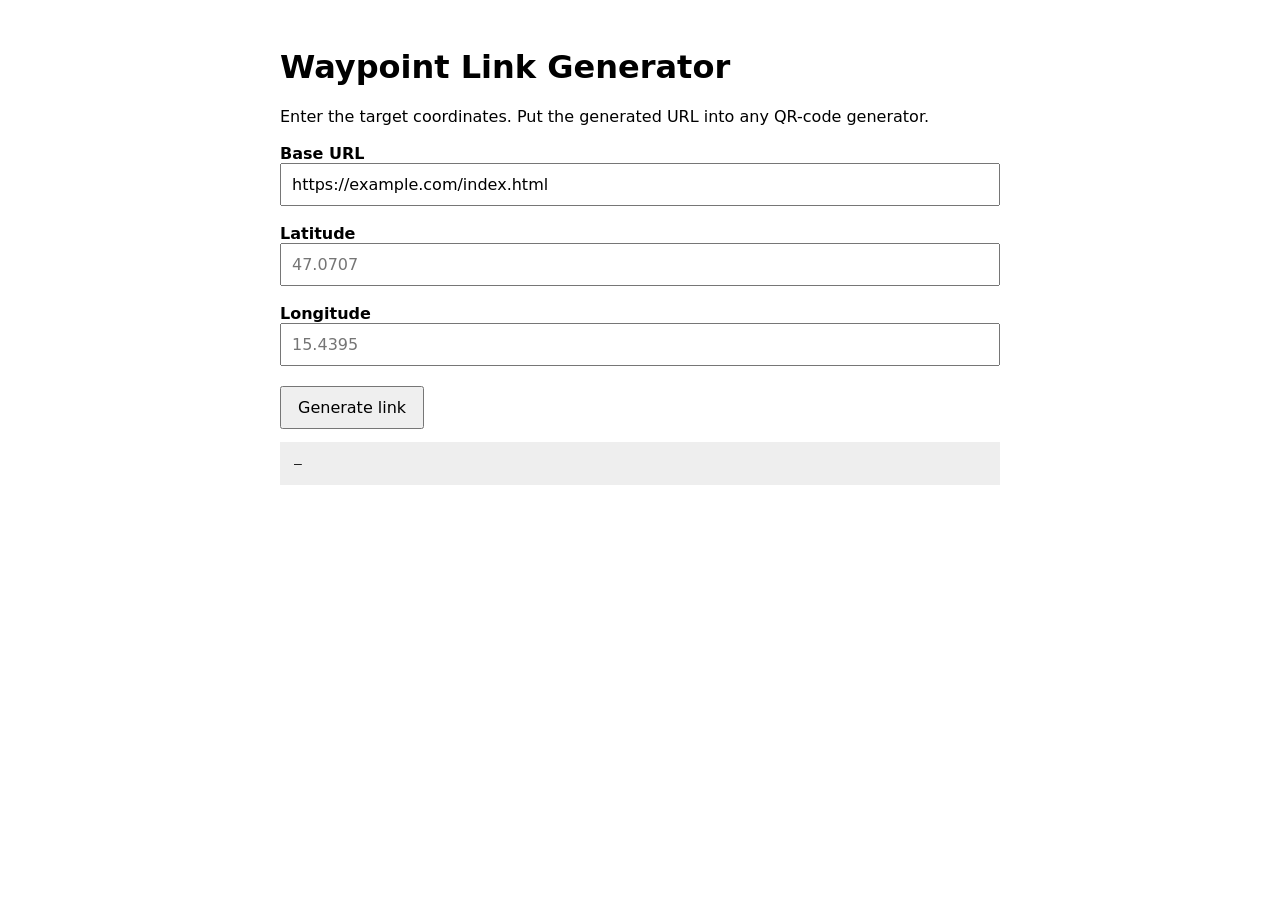
==== generator.html @ a3d1a259 "init" ====
<!doctype html>
<html lang="en">
<head>
  <meta charset="utf-8" />
  <meta name="viewport" content="width=device-width, initial-scale=1" />
  <title>Waypoint Link Generator</title>
  <style>
    body { font-family: system-ui, sans-serif; max-width: 720px; margin: 48px auto; padding: 0 20px; }
    label { display:block; margin-top:18px; font-weight:700; }
    input { width:100%; box-sizing:border-box; padding:10px; font:inherit; }
    button { margin-top:20px; padding:10px 16px; font:inherit; cursor:pointer; }
    pre { white-space:pre-wrap; overflow-wrap:anywhere; padding:14px; background:#eee; }
  </style>
</head>
<body>
  <h1>Waypoint Link Generator</h1>
  <p>Enter the target coordinates. Put the generated URL into any QR-code generator.</p>

  <label for="base">Base URL</label>
  <input id="base" value="https://example.com/index.html" />

  <label for="lat">Latitude</label>
  <input id="lat" type="number" step="any" placeholder="47.0707" />

  <label for="lon">Longitude</label>
  <input id="lon" type="number" step="any" placeholder="15.4395" />

  <button id="make">Generate link</button>
  <pre id="result">—</pre>

  <script>
    document.getElementById('make').addEventListener('click', () => {
      const base = document.getElementById('base').value.trim();
      const lat = Number(document.getElementById('lat').value);
      const lon = Number(document.getElementById('lon').value);
      const out = document.getElementById('result');
      if (!base || !Number.isFinite(lat) || !Number.isFinite(lon) || Math.abs(lat) > 90 || Math.abs(lon) > 180) {
        out.textContent = 'Please enter a valid base URL and coordinates.';
        return;
      }
      out.textContent = `${base}#${lat},${lon}`;
    });
  </script>
</body>
</html>
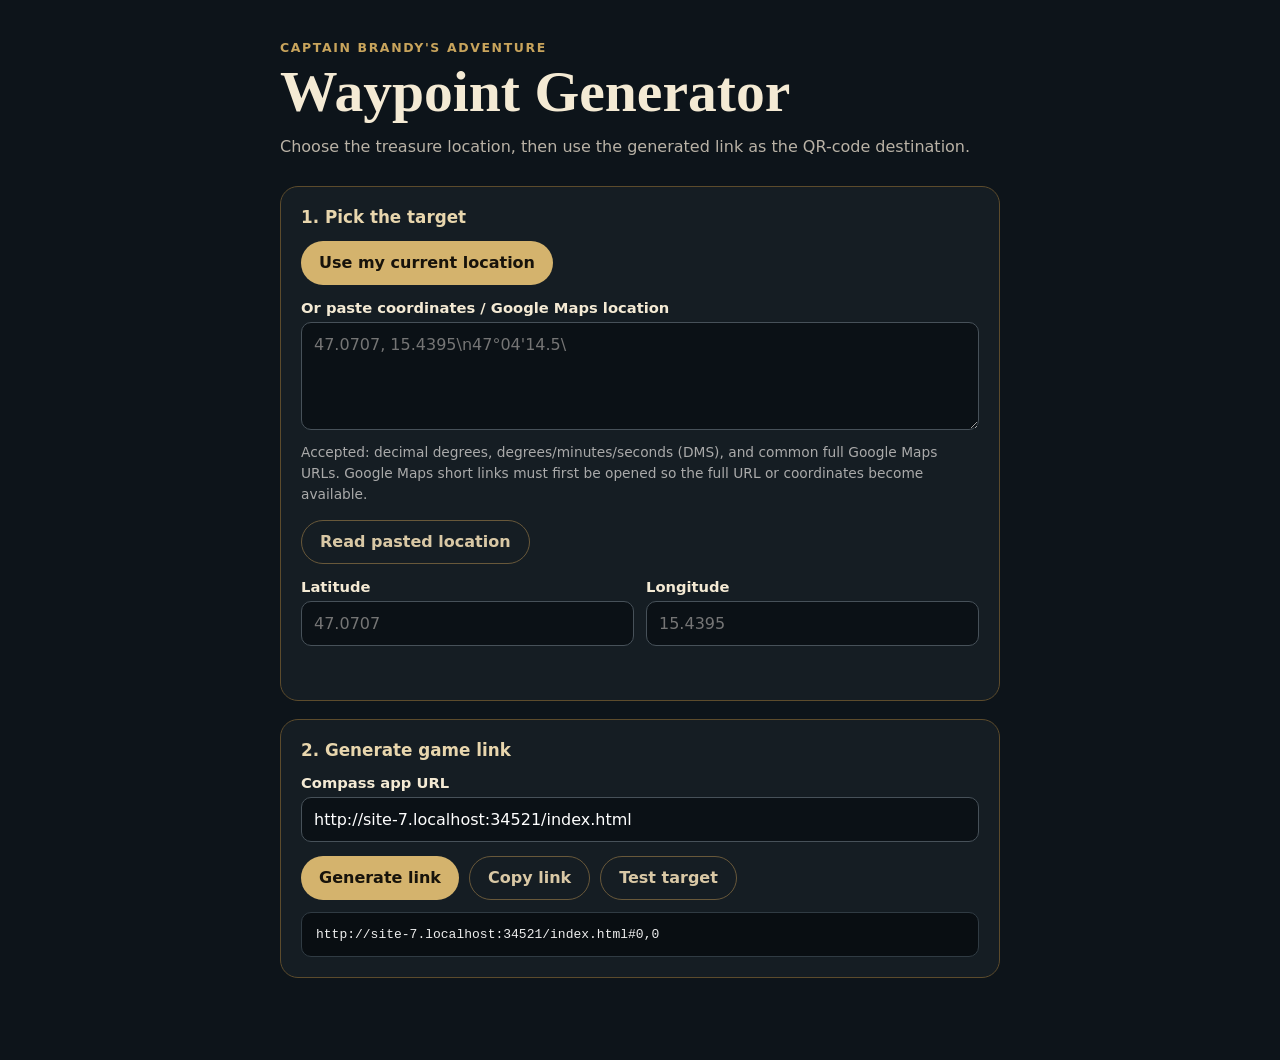
==== commit 8bf6d735: "generator update" ====
--- a/generator.html
+++ b/generator.html
@@ -2,44 +2,79 @@
 <html lang="en">
 <head>
   <meta charset="utf-8" />
-  <meta name="viewport" content="width=device-width, initial-scale=1" />
-  <title>Waypoint Link Generator</title>
+  <meta name="viewport" content="width=device-width, initial-scale=1, viewport-fit=cover" />
+  <meta name="theme-color" content="#111820" />
+  <title>Captain Brandy's Waypoint Generator</title>
   <style>
-    body { font-family: system-ui, sans-serif; max-width: 720px; margin: 48px auto; padding: 0 20px; }
-    label { display:block; margin-top:18px; font-weight:700; }
-    input { width:100%; box-sizing:border-box; padding:10px; font:inherit; }
-    button { margin-top:20px; padding:10px 16px; font:inherit; cursor:pointer; }
-    pre { white-space:pre-wrap; overflow-wrap:anywhere; padding:14px; background:#eee; }
+    :root { color-scheme: dark; font-family: system-ui, -apple-system, BlinkMacSystemFont, "Segoe UI", sans-serif; }
+    * { box-sizing: border-box; }
+    body { margin: 0; background: #0d141a; color: #f4ead4; }
+    main { width: min(100% - 32px, 720px); margin: 0 auto; padding: 40px 0 64px; }
+    .brand { color: #c8a45c; text-transform: uppercase; letter-spacing: .13em; font-size: .78rem; font-weight: 800; }
+    h1 { margin: 8px 0 8px; font-family: Georgia, serif; font-size: clamp(2rem, 8vw, 3.6rem); line-height: 1; }
+    .intro { color: #b9b2a6; margin-bottom: 30px; }
+    .card { border: 1px solid #5c4b2c; border-radius: 18px; padding: 20px; margin: 18px 0; background: #151d23; }
+    h2 { margin: 0 0 14px; font-size: 1.05rem; color: #e8d6ad; }
+    label { display: block; margin: 14px 0 6px; font-weight: 700; font-size: .92rem; }
+    input, textarea { width: 100%; border: 1px solid #475159; border-radius: 10px; padding: 12px; font: inherit; font-size: 16px; background: #0b1116; color: #fff; }
+    textarea { min-height: 108px; resize: vertical; }
+    .coords { display: grid; grid-template-columns: 1fr 1fr; gap: 12px; }
+    .actions { display: flex; flex-wrap: wrap; gap: 10px; margin-top: 14px; }
+    button, .button-link { min-height: 44px; border: 0; border-radius: 999px; padding: 11px 18px; font: inherit; font-weight: 800; cursor: pointer; background: #d4b36d; color: #17130b; text-decoration: none; display: inline-flex; align-items: center; justify-content: center; }
+    button.secondary, .button-link.secondary { background: transparent; color: #d9c8a5; border: 1px solid #68583a; }
+    button:disabled { opacity: .45; cursor: default; }
+    #message { min-height: 1.4em; margin: 12px 0 0; color: #aaa; }
+    #message[data-kind="ok"] { color: #bcd8b0; }
+    #message[data-kind="error"] { color: #efb0a8; }
+    pre { margin: 12px 0 0; white-space: pre-wrap; overflow-wrap: anywhere; padding: 14px; border-radius: 10px; background: #090e12; border: 1px solid #303b43; color: #eee; }
+    .examples { color: #aaa; font-size: .86rem; line-height: 1.55; margin: 8px 0 0; }
+    @media (max-width: 480px) { .coords { grid-template-columns: 1fr; } main { padding-top: 26px; } }
   </style>
 </head>
 <body>
-  <h1>Waypoint Link Generator</h1>
-  <p>Enter the target coordinates. Put the generated URL into any QR-code generator.</p>
+  <main>
+    <div class="brand">Captain Brandy's Adventure</div>
+    <h1>Waypoint Generator</h1>
+    <p class="intro">Choose the treasure location, then use the generated link as the QR-code destination.</p>
 
-  <label for="base">Base URL</label>
-  <input id="base" value="https://example.com/index.html" />
+    <section class="card">
+      <h2>1. Pick the target</h2>
+      <button id="useLocation" type="button">Use my current location</button>
 
-  <label for="lat">Latitude</label>
-  <input id="lat" type="number" step="any" placeholder="47.0707" />
+      <label for="source">Or paste coordinates / Google Maps location</label>
+      <textarea id="source" placeholder="47.0707, 15.4395\n47°04'14.5\"N 15°26'22.2\"E\nhttps://www.google.com/maps/.../@47.0707,15.4395,17z"></textarea>
+      <p class="examples">Accepted: decimal degrees, degrees/minutes/seconds (DMS), and common full Google Maps URLs. Google Maps short links must first be opened so the full URL or coordinates become available.</p>
+      <div class="actions">
+        <button id="parse" class="secondary" type="button">Read pasted location</button>
+      </div>
 
-  <label for="lon">Longitude</label>
-  <input id="lon" type="number" step="any" placeholder="15.4395" />
+      <div class="coords">
+        <div>
+          <label for="lat">Latitude</label>
+          <input id="lat" type="number" step="any" min="-90" max="90" placeholder="47.0707" />
+        </div>
+        <div>
+          <label for="lon">Longitude</label>
+          <input id="lon" type="number" step="any" min="-180" max="180" placeholder="15.4395" />
+        </div>
+      </div>
+      <p id="message" aria-live="polite"></p>
+    </section>
 
-  <button id="make">Generate link</button>
-  <pre id="result">—</pre>
+    <section class="card">
+      <h2>2. Generate game link</h2>
+      <label for="base">Compass app URL</label>
+      <input id="base" inputmode="url" />
+      <div class="actions">
+        <button id="make" type="button">Generate link</button>
+        <button id="copy" class="secondary" type="button" disabled>Copy link</button>
+        <a id="openTarget" class="button-link secondary" href="#" target="_blank" rel="noopener" hidden>Test target</a>
+      </div>
+      <pre id="result">—</pre>
+    </section>
+  </main>
 
-  <script>
-    document.getElementById('make').addEventListener('click', () => {
-      const base = document.getElementById('base').value.trim();
-      const lat = Number(document.getElementById('lat').value);
-      const lon = Number(document.getElementById('lon').value);
-      const out = document.getElementById('result');
-      if (!base || !Number.isFinite(lat) || !Number.isFinite(lon) || Math.abs(lat) > 90 || Math.abs(lon) > 180) {
-        out.textContent = 'Please enter a valid base URL and coordinates.';
-        return;
-      }
-      out.textContent = `${base}#${lat},${lon}`;
-    });
-  </script>
+  <script src="generator-lib.js"></script>
+  <script src="generator.js"></script>
 </body>
 </html>
